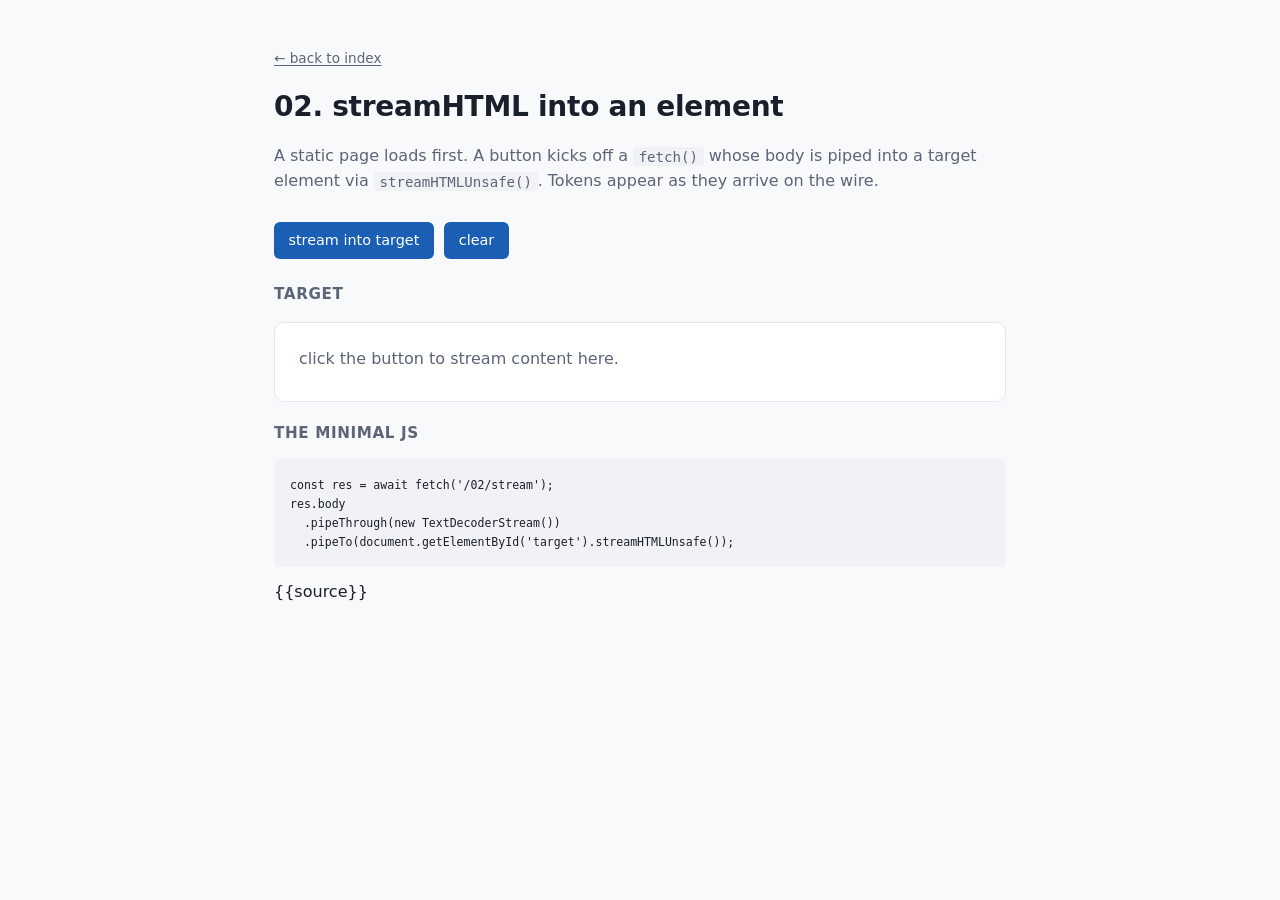
==== examples/02-streaming-fetch/index.html @ b55a6e1d "Split each example into co-located files handler.ts is now tiny — just routing and per-request strea" ====
<!doctype html>
<html lang="en">
<head>
  <meta charset="utf-8">
  <meta name="viewport" content="width=device-width, initial-scale=1">
  <title>02 · Streaming fetch</title>
  <link rel="stylesheet" href="/public/styles.css">
</head>
<body>
<main>
  <p class="crumbs"><a href="/">&larr; back to index</a></p>
  <h1>02. streamHTML into an element</h1>
  <p class="lede">A static page loads first. A button kicks off a <code>fetch()</code> whose body is piped into a target element via <code>streamHTMLUnsafe()</code>. Tokens appear as they arrive on the wire.</p>

  <button id="go">stream into target</button>
  <button id="clear">clear</button>

  <h3>Target</h3>
  <section class="demo-area" id="target">
    <p style="color:var(--muted);margin:0;">click the button to stream content here.</p>
  </section>

  <h3>The minimal JS</h3>
  <pre><code>const res = await fetch('/02/stream');
res.body
  .pipeThrough(new TextDecoderStream())
  .pipeTo(document.getElementById('target').streamHTMLUnsafe());</code></pre>

  <script src="/02/client.js"></script>

  {{source}}
</main>
</body>
</html>
---- public/styles.css ----
:root {
  color-scheme: light dark;
  --bg: #f8f9fb;
  --fg: #1a1f2c;
  --muted: #5b6577;
  --accent: #1a5fb4;
  --card: #ffffff;
  --border: #e3e6ec;
  --code-bg: #f0f2f5;
}
@media (prefers-color-scheme: dark) {
  :root {
    --bg: #0c1118;
    --fg: #e8f6ff;
    --muted: #8aa0b8;
    --accent: #89ffd8;
    --card: #18283c;
    --border: #29384c;
    --code-bg: #14202e;
  }
}
* {
  box-sizing: border-box;
}
html, body {
  margin: 0;
  padding: 0;
}
body {
  font-family: -apple-system, BlinkMacSystemFont, "Segoe UI", system-ui, sans-serif;
  background: var(--bg);
  color: var(--fg);
  line-height: 1.55;
}
main {
  max-width: 780px;
  margin: 0 auto;
  padding: 3rem 1.5rem 5rem;
}
h1 {
  font-size: 1.75rem;
  font-weight: 700;
  margin: 0 0 1rem;
  letter-spacing: -0.01em;
}
h2 {
  font-size: 1.15rem;
  font-weight: 700;
  margin: 2rem 0 0.5rem;
}
h3 {
  font-size: 0.95rem;
  font-weight: 700;
  margin: 1.25rem 0 0.4rem;
  color: var(--muted);
  text-transform: uppercase;
  letter-spacing: 0.04em;
}
p {
  margin: 0 0 1rem;
}
a {
  color: var(--accent);
  text-decoration: underline;
  text-underline-offset: 2px;
}
a:hover {
  text-decoration-thickness: 2px;
}
.lede {
  color: var(--muted);
  font-size: 1rem;
  margin-bottom: 1.5rem;
}
code, pre {
  font-family: ui-monospace, SFMono-Regular, Menlo, Consolas, monospace;
}
code {
  background: var(--code-bg);
  padding: 0.1rem 0.35rem;
  border-radius: 4px;
  font-size: 0.88em;
}
pre {
  background: var(--code-bg);
  padding: 1rem;
  border-radius: 6px;
  overflow-x: auto;
  font-size: 0.82rem;
  line-height: 1.45;
}
pre code {
  background: transparent;
  padding: 0;
}
.examples {
  list-style: none;
  padding: 0;
}
.examples li {
  background: var(--card);
  border: 1px solid var(--border);
  border-radius: 10px;
  padding: 1rem 1.25rem;
  margin-bottom: 0.75rem;
}
.examples li a {
  font-weight: 600;
  font-size: 1rem;
  text-decoration: none;
}
.examples li a:hover {
  text-decoration: underline;
}
.examples li p {
  color: var(--muted);
  margin: 0.35rem 0 0;
  font-size: 0.9rem;
}
.crumbs {
  font-size: 0.85rem;
  color: var(--muted);
  margin-bottom: 1rem;
}
.crumbs a {
  color: var(--muted);
}
.demo-area {
  background: var(--card);
  border: 1px solid var(--border);
  border-radius: 10px;
  padding: 1.5rem;
  margin: 1rem 0;
  min-height: 80px;
}
.skeleton {
  background: linear-gradient(90deg, var(--code-bg) 0px, var(--border) 40px, var(--code-bg) 80px);
  background-size: 200px 100%;
  animation: shimmer 1.4s infinite linear;
  border-radius: 4px;
  height: 1rem;
  margin: 0.4rem 0;
}
.skeleton.lg {
  height: 1.6rem;
  width: 70%;
}
.skeleton.sm {
  width: 40%;
}
@keyframes shimmer {
  0% {
    background-position: -100px 0;
  }
  100% {
    background-position: 200px 0;
  }
}
button, .btn {
  font: inherit;
  font-size: 0.9rem;
  background: var(--accent);
  color: white;
  border: none;
  padding: 0.45rem 0.9rem;
  border-radius: 6px;
  cursor: pointer;
  margin: 0.25rem 0.35rem 0.25rem 0;
}
@media (prefers-color-scheme: dark) {
  button, .btn {
    color: #0c1118;
  }
}
button:hover, .btn:hover {
  filter: brightness(0.94);
}
nav.tabs {
  display: flex;
  gap: 0.5rem;
  border-bottom: 1px solid var(--border);
  margin-bottom: 1rem;
}
nav.tabs a {
  text-decoration: none;
  padding: 0.5rem 0.9rem;
  border-radius: 6px 6px 0 0;
  font-weight: 600;
  font-size: 0.9rem;
  color: var(--muted);
}
nav.tabs a[aria-current="page"] {
  background: var(--card);
  color: var(--fg);
  border: 1px solid var(--border);
  border-bottom: 1px solid var(--card);
  margin-bottom: -1px;
}
.island-grid {
  display: grid;
  grid-template-columns: repeat(auto-fit, minmax(220px, 1fr));
  gap: 1rem;
}
.island {
  background: var(--card);
  border: 1px solid var(--border);
  border-radius: 10px;
  padding: 1rem 1.1rem;
  min-height: 140px;
}
.island h3 {
  margin-top: 0;
}
.source-block {
  margin-top: 3rem;
  padding-top: 2rem;
  border-top: 1px solid var(--border);
}
.source-block h3 {
  color: var(--fg);
  text-transform: none;
  letter-spacing: 0;
  font-size: 1.1rem;
  margin-bottom: 0.25rem;
}
.source-block .src-lede {
  color: var(--muted);
  font-size: 0.9rem;
  margin-bottom: 1rem;
}
details.src-file {
  background: var(--card);
  border: 1px solid var(--border);
  border-radius: 8px;
  margin-bottom: 0.5rem;
}
details.src-file summary {
  cursor: pointer;
  padding: 0.65rem 0.9rem;
  display: flex;
  align-items: baseline;
  gap: 0.6rem;
  font-size: 0.9rem;
  user-select: none;
  list-style: none;
}
details.src-file summary::-webkit-details-marker {
  display: none;
}
details.src-file summary::before {
  content: "▸";
  display: inline-block;
  color: var(--muted);
  transition: transform 0.15s ease;
  font-size: 0.75rem;
  width: 1rem;
}
details.src-file[open] summary::before {
  transform: rotate(90deg);
}
details.src-file .src-name {
  font-weight: 600;
  color: var(--fg);
}
details.src-file .src-path {
  color: var(--muted);
  font-size: 0.78rem;
  font-family: ui-monospace, SFMono-Regular, Menlo, Consolas, monospace;
}
details.src-file pre {
  margin: 0;
  border-radius: 0;
  border-top: 1px solid var(--border);
  max-height: 480px;
  overflow: auto;
  font-size: 0.78rem;
}
details.src-file .src-foot {
  margin: 0;
  padding: 0.5rem 0.9rem;
  font-size: 0.8rem;
  border-top: 1px solid var(--border);
  background: color-mix(in srgb, var(--card) 90%, var(--bg) 10%);
}
details.src-file .src-foot a {
  color: var(--muted);
}
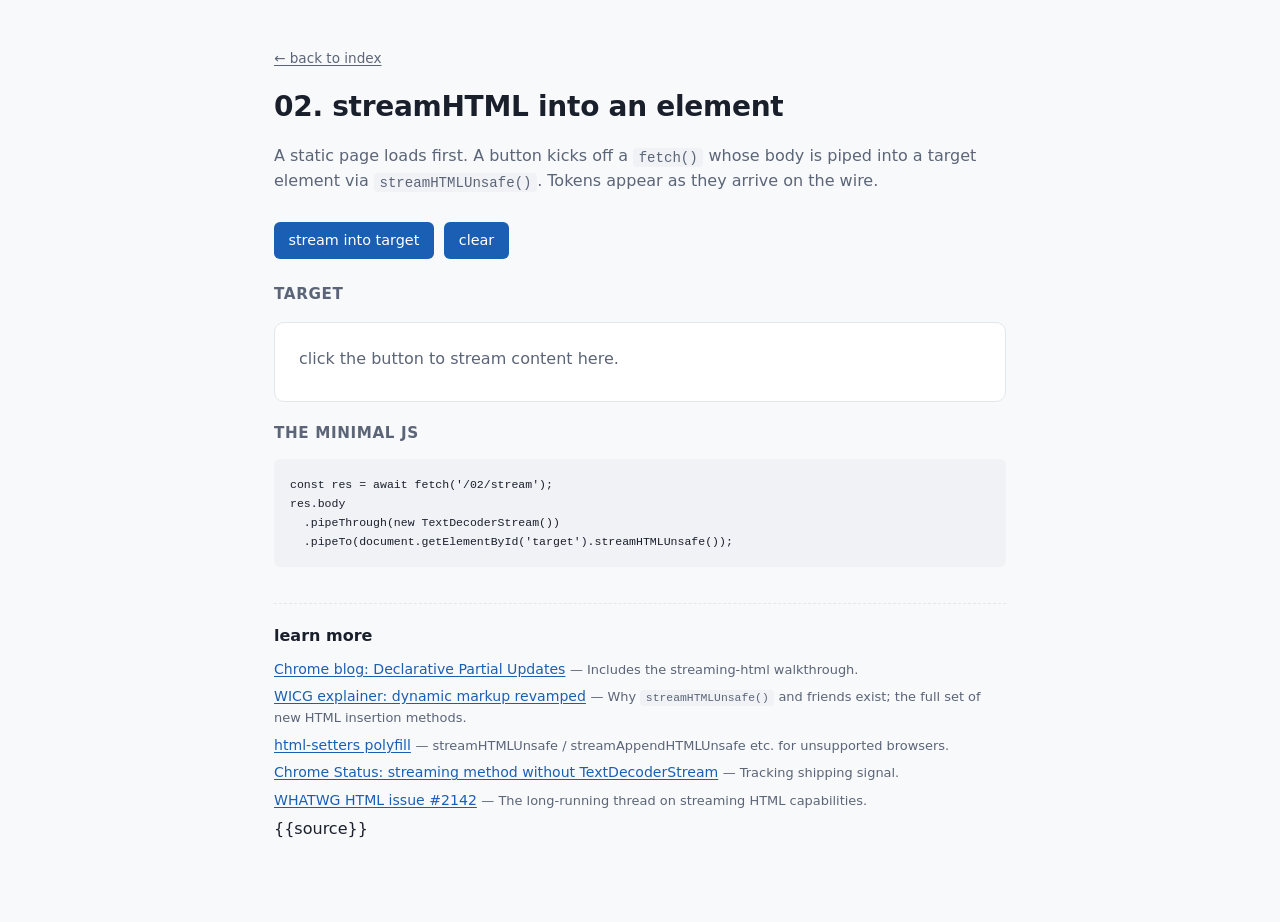
==== commit 89319802: "Add "learn more" references to every example and the index Each example now ends with a small sectio" ====
--- a/examples/02-streaming-fetch/index.html
+++ b/examples/02-streaming-fetch/index.html
@@ -28,6 +28,17 @@
 
   <script src="/02/client.js"></script>
 
+  <section class="refs">
+    <h3>learn more</h3>
+    <ul>
+      <li><a href="https://developer.chrome.com/blog/declarative-partial-updates?hl=en" target="_blank" rel="noopener">Chrome blog: Declarative Partial Updates</a> <span class="note">— Includes the streaming-html walkthrough.</span></li>
+      <li><a href="https://github.com/WICG/declarative-partial-updates/blob/main/dynamic-markup-revamped-explainer.md" target="_blank" rel="noopener">WICG explainer: dynamic markup revamped</a> <span class="note">— Why <code>streamHTMLUnsafe()</code> and friends exist; the full set of new HTML insertion methods.</span></li>
+      <li><a href="https://github.com/GoogleChromeLabs/html-setters-polyfill" target="_blank" rel="noopener">html-setters polyfill</a> <span class="note">— streamHTMLUnsafe / streamAppendHTMLUnsafe etc. for unsupported browsers.</span></li>
+      <li><a href="https://chromestatus.com/feature/5146752165478400" target="_blank" rel="noopener">Chrome Status: streaming method without TextDecoderStream</a> <span class="note">— Tracking shipping signal.</span></li>
+      <li><a href="https://github.com/whatwg/html/issues/2142" target="_blank" rel="noopener">WHATWG HTML issue #2142</a> <span class="note">— The long-running thread on streaming HTML capabilities.</span></li>
+    </ul>
+  </section>
+
   {{source}}
 </main>
 </body>
--- a/public/styles.css
+++ b/public/styles.css
@@ -285,3 +285,32 @@
 details.src-file .src-foot a {
   color: var(--muted);
 }
+.refs {
+  margin-top: 2.25rem;
+  padding-top: 1.25rem;
+  border-top: 1px dashed var(--border);
+}
+.refs h3 {
+  color: var(--fg);
+  text-transform: none;
+  letter-spacing: 0;
+  font-size: 1rem;
+  margin: 0 0 0.6rem;
+}
+.refs ul {
+  list-style: none;
+  padding: 0;
+  margin: 0;
+}
+.refs li {
+  font-size: 0.88rem;
+  margin-bottom: 0.4rem;
+  line-height: 1.5;
+}
+.refs li a {
+  font-weight: 500;
+}
+.refs li .note {
+  color: var(--muted);
+  font-size: 0.92em;
+}
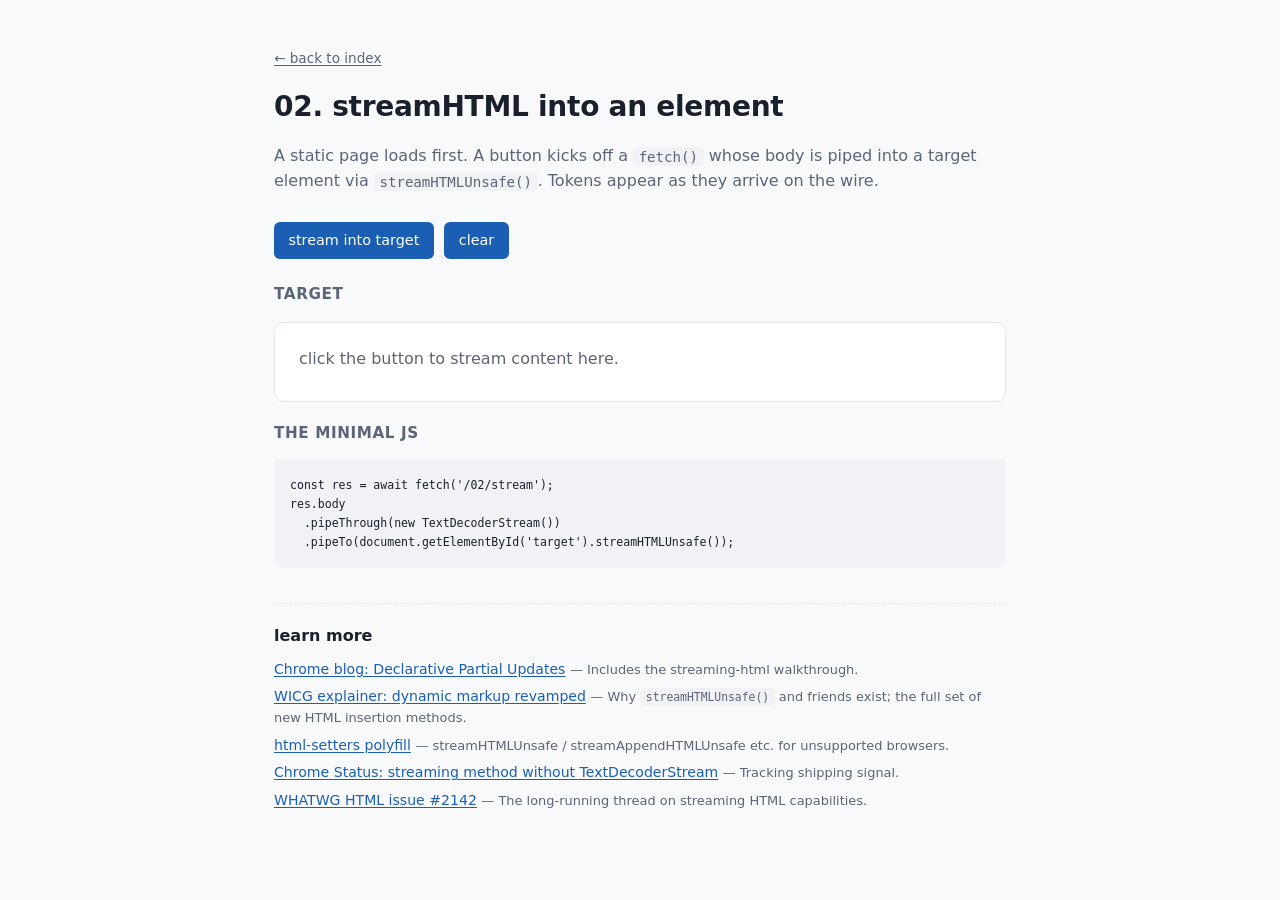
==== commit cd15608e: "Polish clock page: clearer attribution, swap {{source}} marker - Remove "look how alive" phrase from" ====
--- a/examples/02-streaming-fetch/index.html
+++ b/examples/02-streaming-fetch/index.html
@@ -39,7 +39,7 @@
     </ul>
   </section>
 
-  {{source}}
+  <!-- source-viewer goes here -->
 </main>
 </body>
 </html>
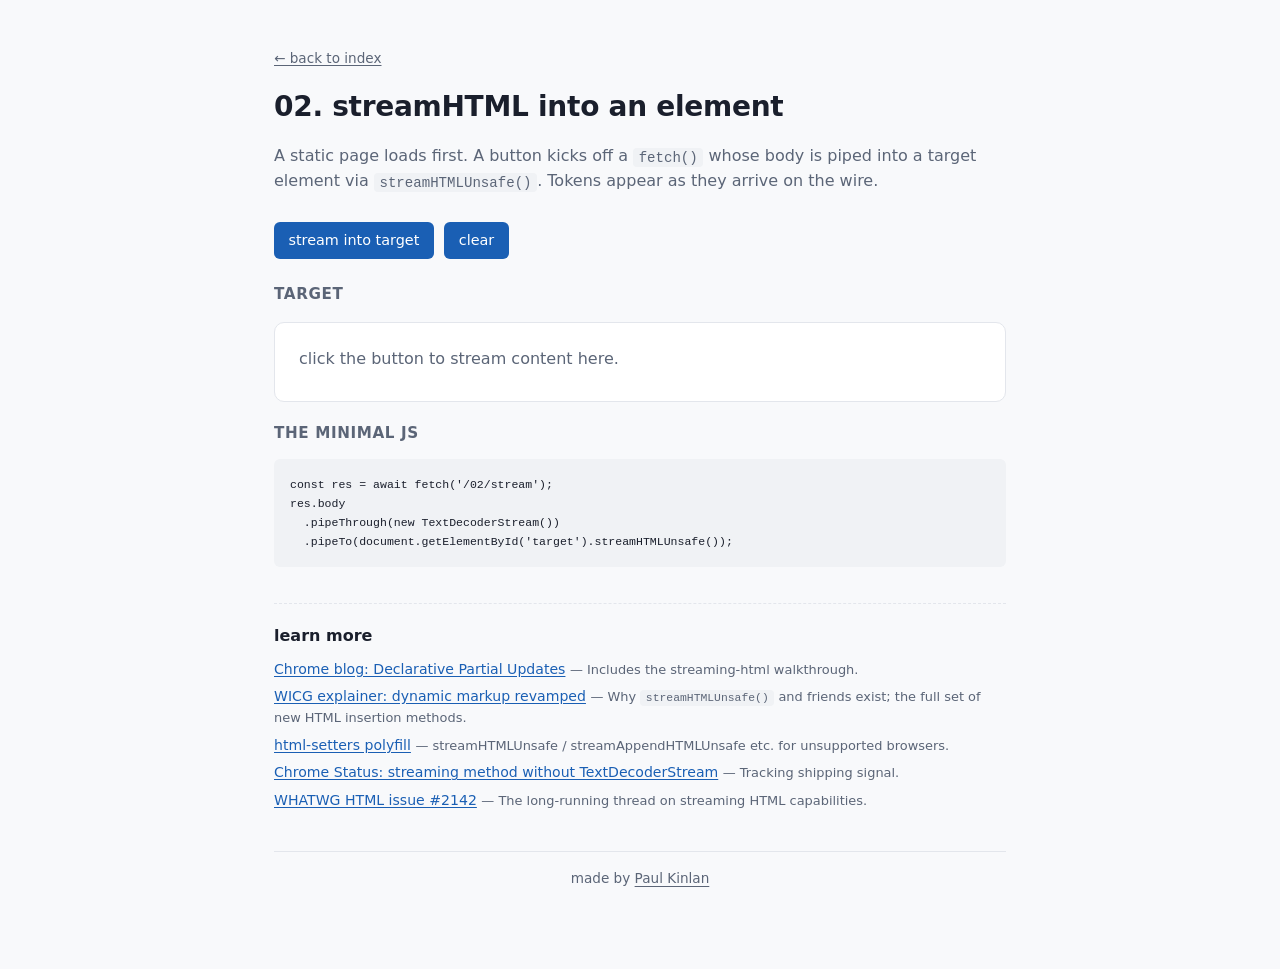
==== commit 17560bfc: "Add 'made by Paul Kinlan' footer with link to paul.kinlan.me Subtle byline at the bottom of the inde" ====
--- a/examples/02-streaming-fetch/index.html
+++ b/examples/02-streaming-fetch/index.html
@@ -40,6 +40,8 @@
   </section>
 
   <!-- source-viewer goes here -->
+
+  <footer class="byline">made by <a href="https://paul.kinlan.me/" target="_blank" rel="noopener">Paul Kinlan</a></footer>
 </main>
 </body>
 </html>
--- a/public/styles.css
+++ b/public/styles.css
@@ -314,3 +314,19 @@
   color: var(--muted);
   font-size: 0.92em;
 }
+.byline {
+  margin-top: 2.5rem;
+  padding-top: 1rem;
+  border-top: 1px solid var(--border);
+  color: var(--muted);
+  font-size: 0.85rem;
+  text-align: center;
+}
+.byline a {
+  color: var(--muted);
+  text-decoration: underline;
+  text-underline-offset: 3px;
+}
+.byline a:hover {
+  color: var(--accent);
+}
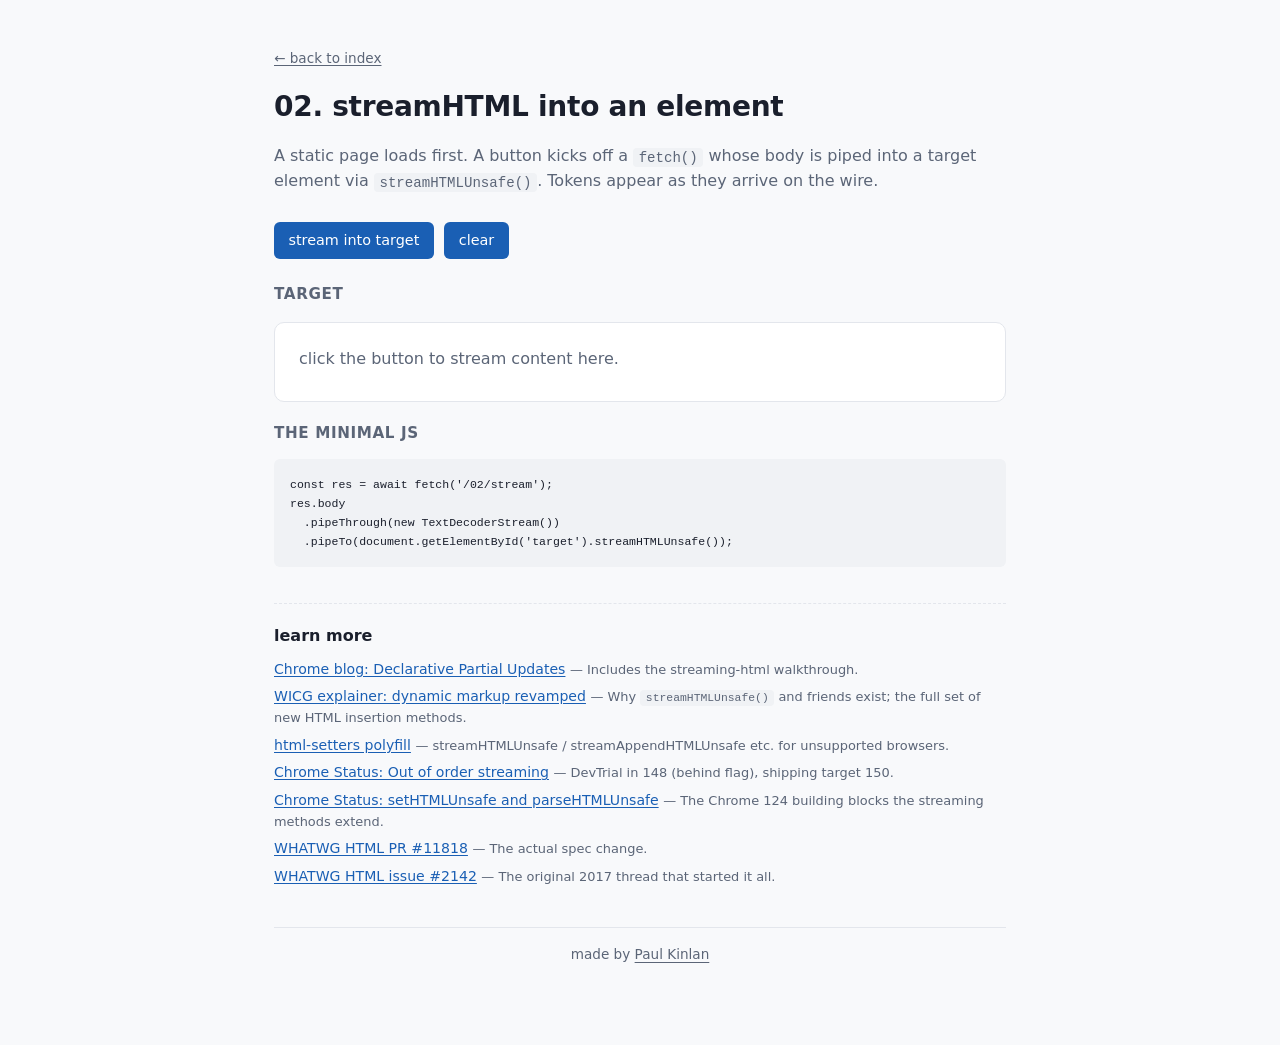
==== commit e0229d4e: "Fix Chrome Status URLs and add spec PR / standards-positions links The previous Chrome Status featur" ====
--- a/examples/02-streaming-fetch/index.html
+++ b/examples/02-streaming-fetch/index.html
@@ -34,8 +34,10 @@
       <li><a href="https://developer.chrome.com/blog/declarative-partial-updates?hl=en" target="_blank" rel="noopener">Chrome blog: Declarative Partial Updates</a> <span class="note">— Includes the streaming-html walkthrough.</span></li>
       <li><a href="https://github.com/WICG/declarative-partial-updates/blob/main/dynamic-markup-revamped-explainer.md" target="_blank" rel="noopener">WICG explainer: dynamic markup revamped</a> <span class="note">— Why <code>streamHTMLUnsafe()</code> and friends exist; the full set of new HTML insertion methods.</span></li>
       <li><a href="https://github.com/GoogleChromeLabs/html-setters-polyfill" target="_blank" rel="noopener">html-setters polyfill</a> <span class="note">— streamHTMLUnsafe / streamAppendHTMLUnsafe etc. for unsupported browsers.</span></li>
-      <li><a href="https://chromestatus.com/feature/5146752165478400" target="_blank" rel="noopener">Chrome Status: streaming method without TextDecoderStream</a> <span class="note">— Tracking shipping signal.</span></li>
-      <li><a href="https://github.com/whatwg/html/issues/2142" target="_blank" rel="noopener">WHATWG HTML issue #2142</a> <span class="note">— The long-running thread on streaming HTML capabilities.</span></li>
+      <li><a href="https://chromestatus.com/feature/5111042975465472" target="_blank" rel="noopener">Chrome Status: Out of order streaming</a> <span class="note">— DevTrial in 148 (behind flag), shipping target 150.</span></li>
+      <li><a href="https://chromestatus.com/feature/6560361081995264" target="_blank" rel="noopener">Chrome Status: setHTMLUnsafe and parseHTMLUnsafe</a> <span class="note">— The Chrome 124 building blocks the streaming methods extend.</span></li>
+      <li><a href="https://github.com/whatwg/html/pull/11818" target="_blank" rel="noopener">WHATWG HTML PR #11818</a> <span class="note">— The actual spec change.</span></li>
+      <li><a href="https://github.com/whatwg/html/issues/2142" target="_blank" rel="noopener">WHATWG HTML issue #2142</a> <span class="note">— The original 2017 thread that started it all.</span></li>
     </ul>
   </section>
 
